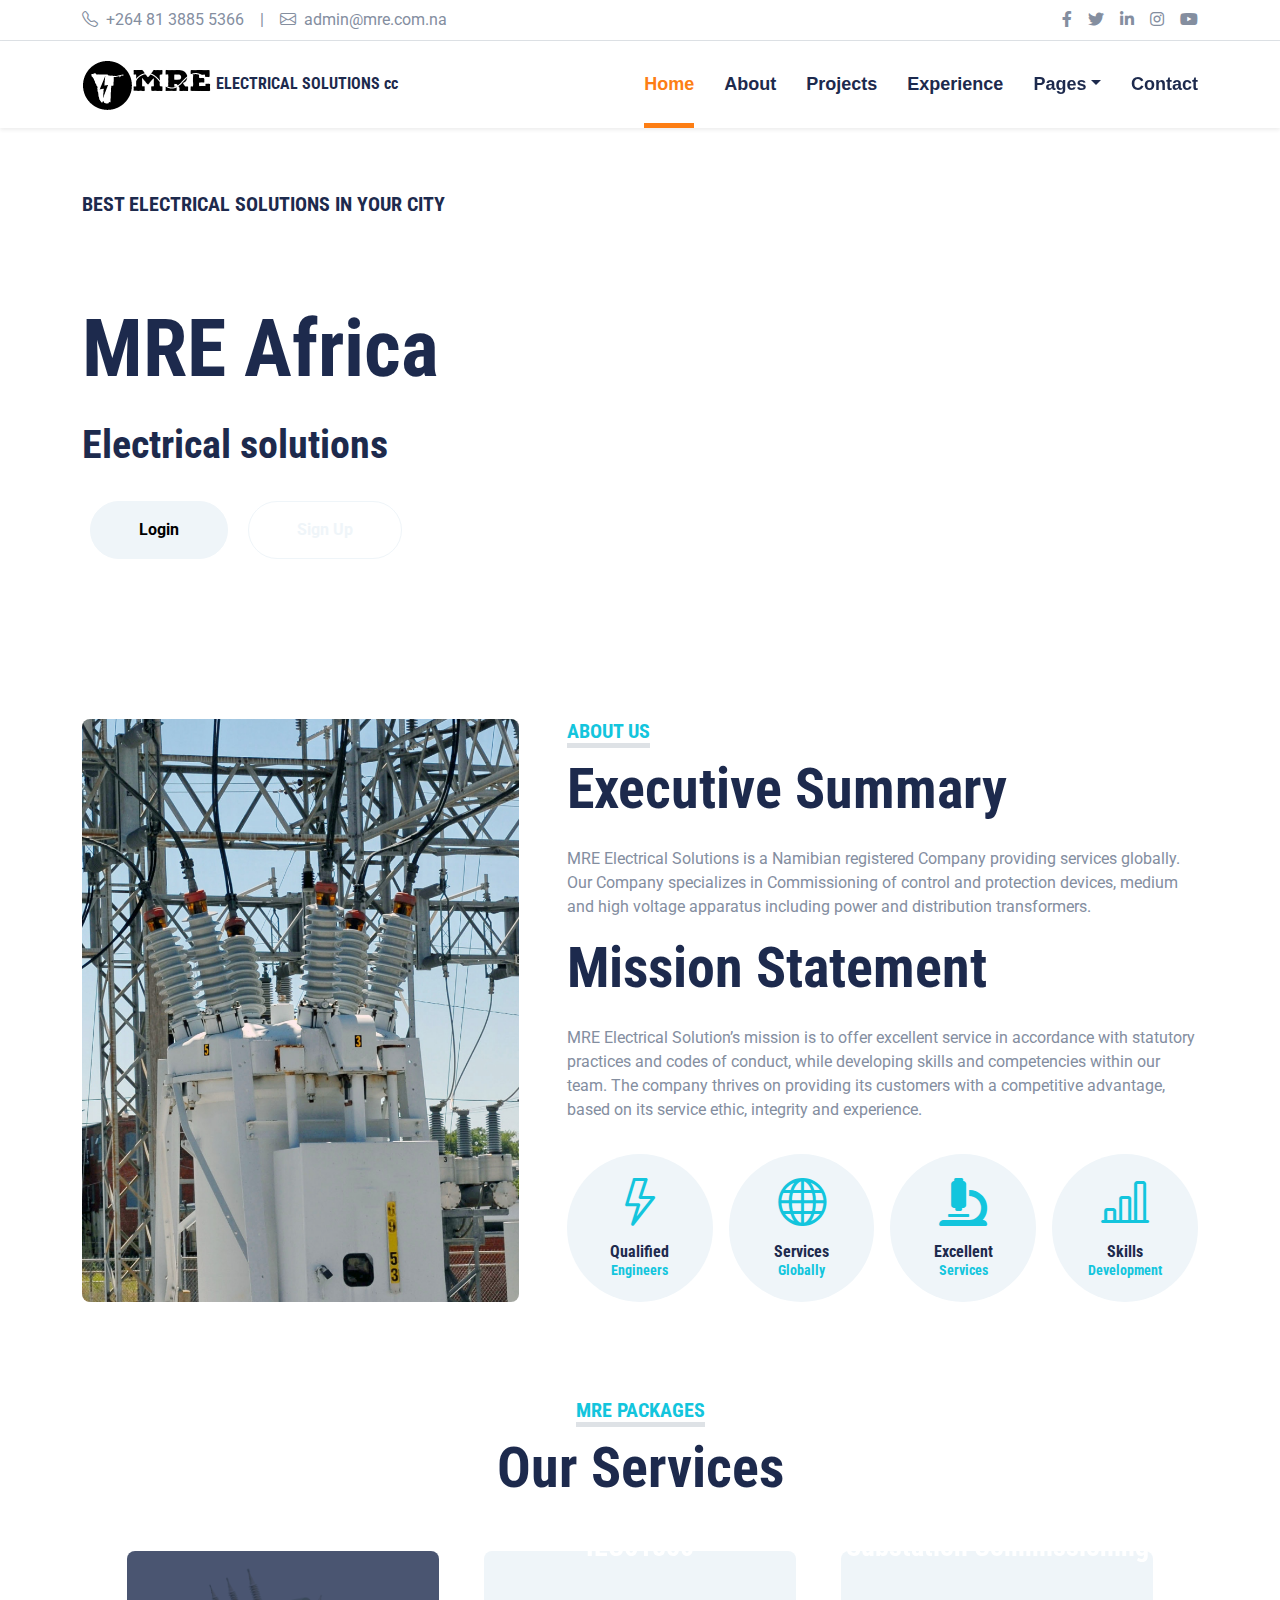
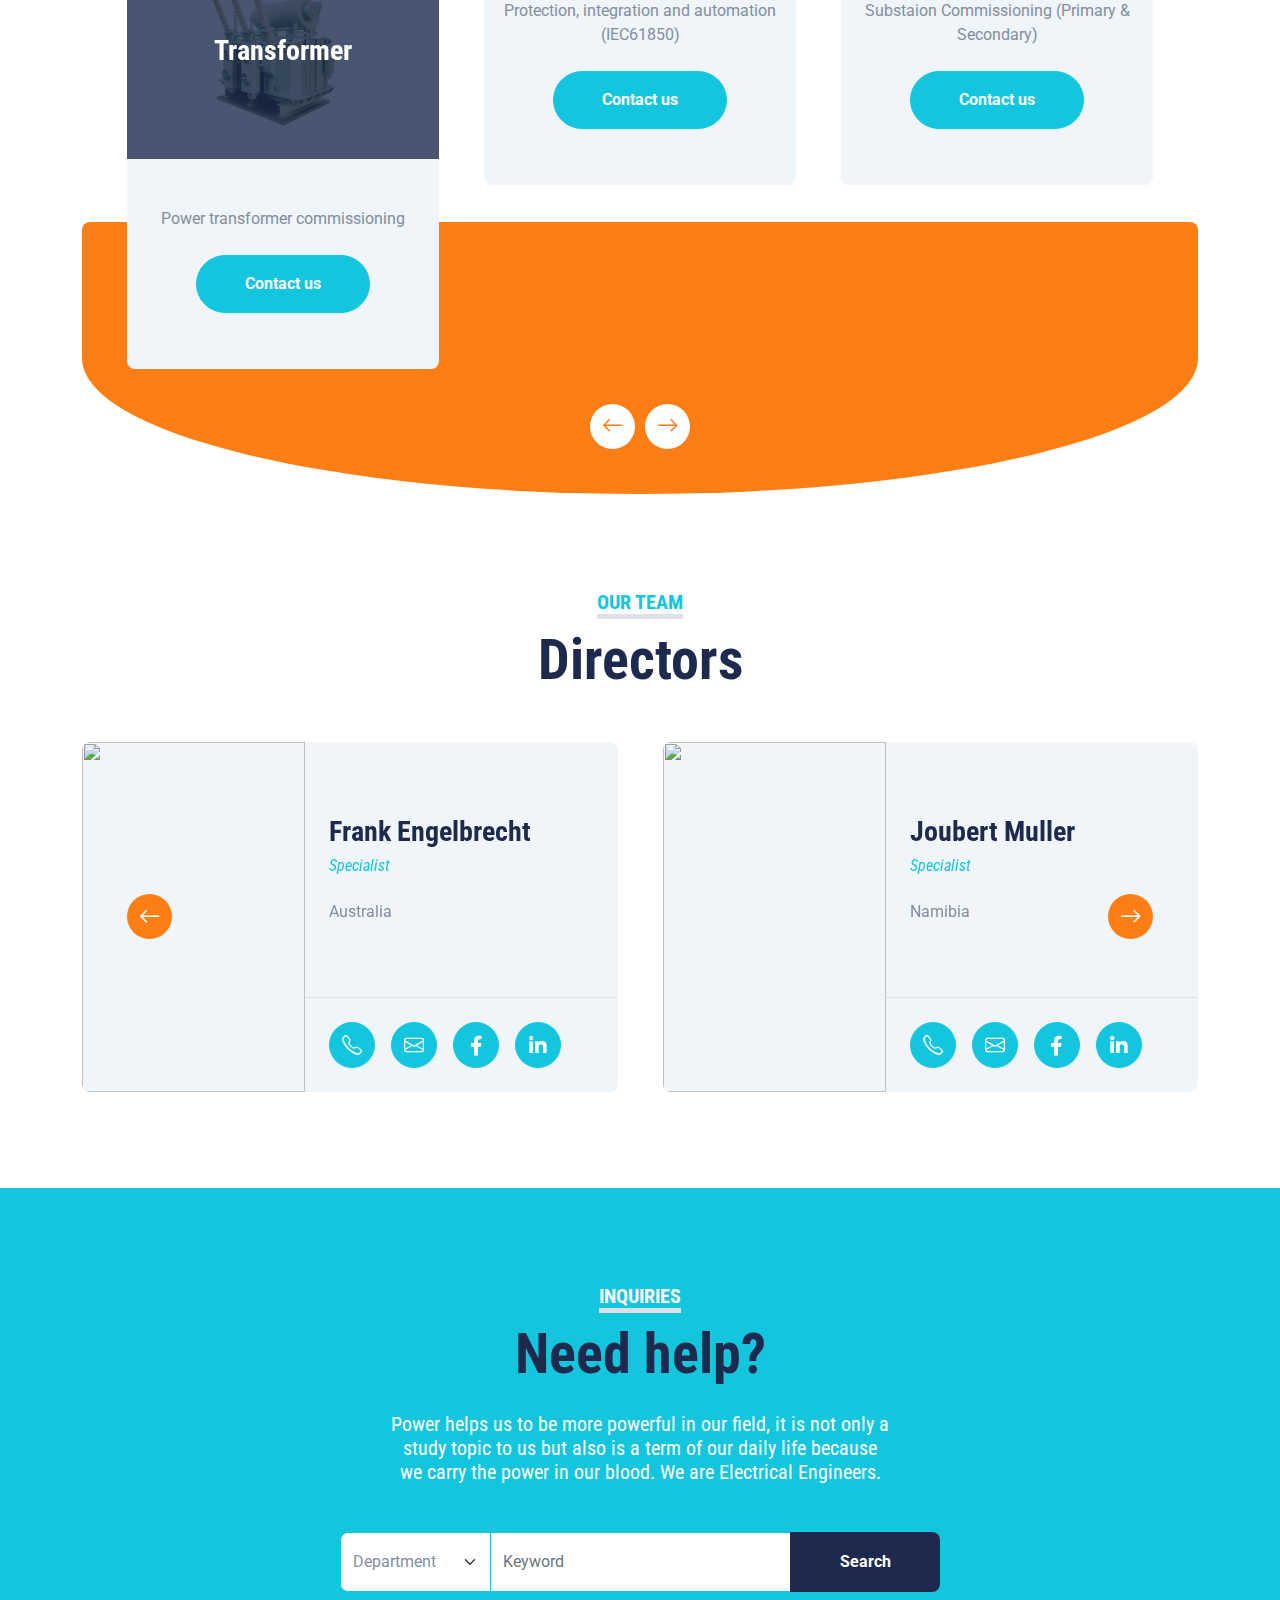
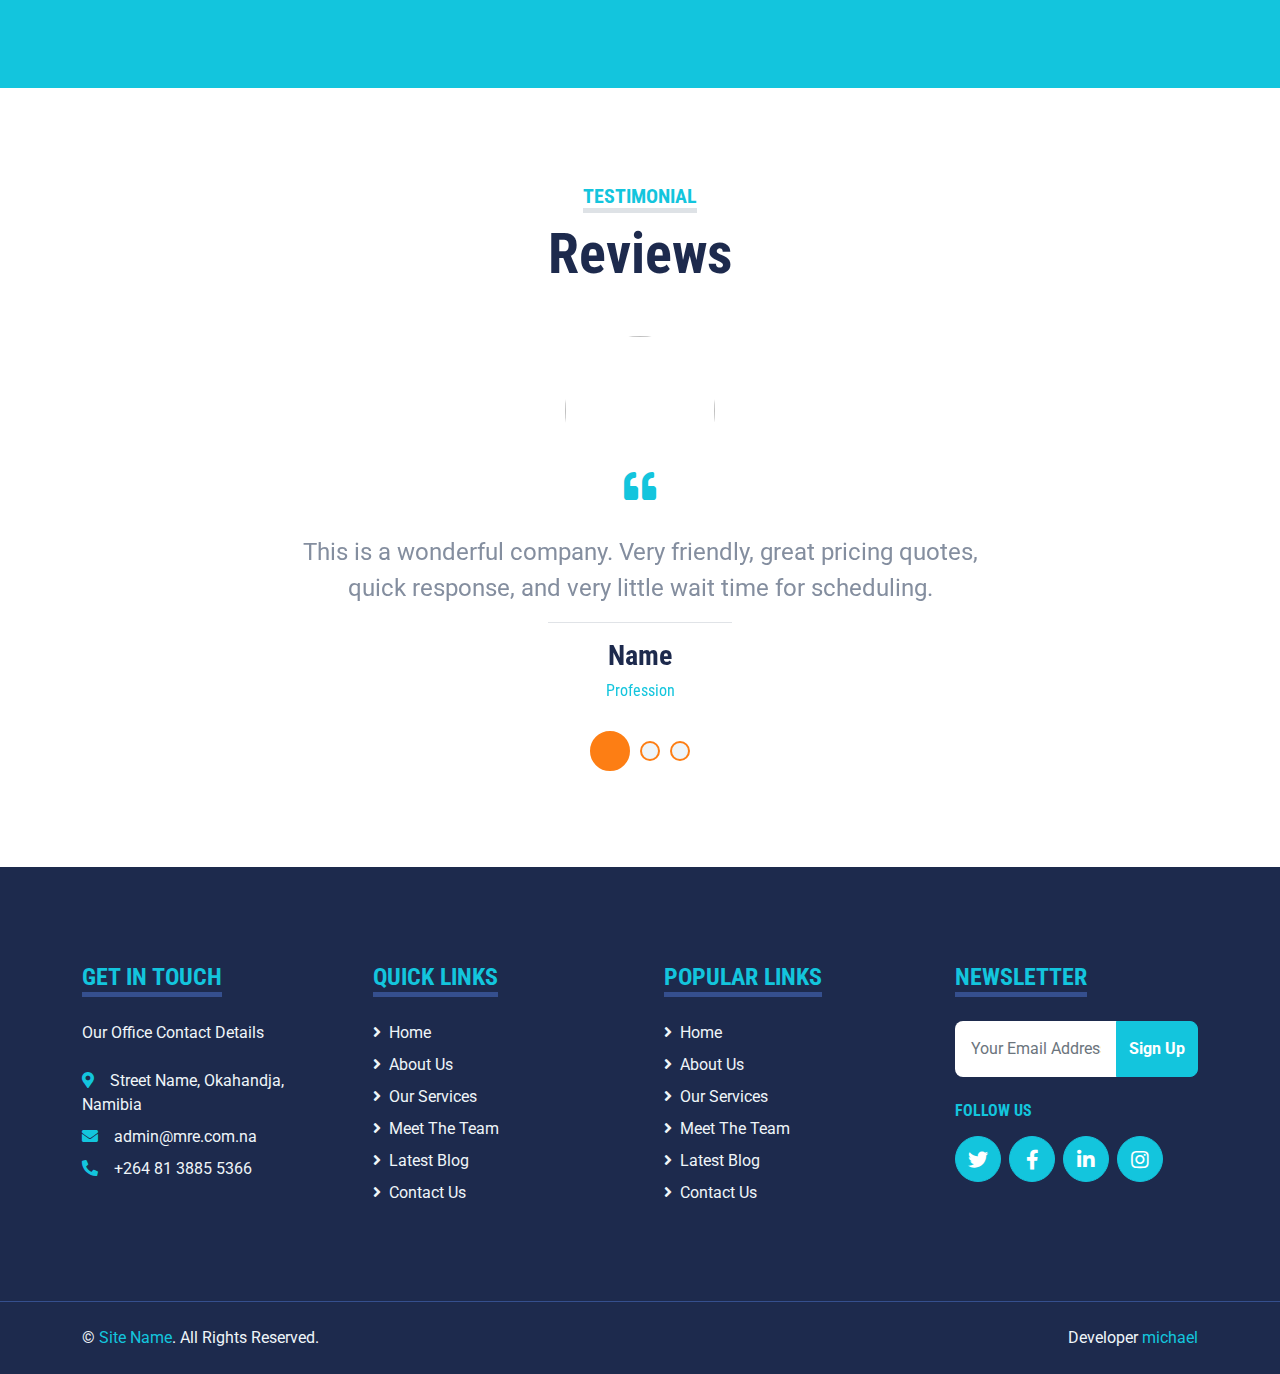
==== index.html @ 2fb77c23 "Add files via upload" ====
<!DOCTYPE html>
<html lang="en">

<head>
    <meta charset="utf-8">
    <title>MRE Electrical Solutions Africa</title>
    <meta content="width=device-width, initial-scale=1.0" name="viewport">
    <meta content="Free HTML Templates" name="keywords">
    <meta content="Free HTML Templates" name="description">

    <!-- Favicon -->
    <link href="img/favicon.ico" rel="icon">

    <!-- Google Web Fonts -->
    <link rel="preconnect" href="https://fonts.gstatic.com">
    <link href="https://fonts.googleapis.com/css2?family=Roboto+Condensed:wght@400;700&family=Roboto:wght@400;700&display=swap" rel="stylesheet">  

    <!-- Icon Font Stylesheet -->
    <link href="https://cdnjs.cloudflare.com/ajax/libs/font-awesome/5.15.0/css/all.min.css" rel="stylesheet">
    <link href="https://cdn.jsdelivr.net/npm/bootstrap-icons@1.4.1/font/bootstrap-icons.css" rel="stylesheet">

    <!-- Libraries Stylesheet -->
    <link href="lib/owlcarousel/assets/owl.carousel.min.css" rel="stylesheet">
    <link href="lib/tempusdominus/css/tempusdominus-bootstrap-4.min.css" rel="stylesheet" />

    <!-- Customized Bootstrap Stylesheet -->
    <link href="css/bootstrap.min.css" rel="stylesheet">

    <!-- Template Stylesheet -->
    <link href="css/style.css" rel="stylesheet">
</head>

<body>
    <!-- Topbar Start -->
    <div class="container-fluid py-2 border-bottom d-none d-lg-block">
        <div class="container">
            <div class="row">
                <div class="col-md-6 text-center text-lg-start mb-2 mb-lg-0">
                    <div class="d-inline-flex align-items-center">
                        <a class="text-decoration-none text-body pe-3" href=""><i class="bi bi-telephone me-2"></i>+264 81 3885 5366</a>
                        <span class="text-body">|</span>
                        <a class="text-decoration-none text-body px-3" href=""><i class="bi bi-envelope me-2"></i>admin@mre.com.na</a>
                    </div>
                </div>
                <div class="col-md-6 text-center text-lg-end">
                    <div class="d-inline-flex align-items-center">
                        <a class="text-body px-2" href="">
                            <i class="fab fa-facebook-f"></i>
                        </a>
                        <a class="text-body px-2" href="">
                            <i class="fab fa-twitter"></i>
                        </a>
                        <a class="text-body px-2" href="">
                            <i class="fab fa-linkedin-in"></i>
                        </a>
                        <a class="text-body px-2" href="">
                            <i class="fab fa-instagram"></i>
                        </a>
                        <a class="text-body ps-2" href="">
                            <i class="fab fa-youtube"></i>
                        </a>
                    </div>
                </div>
            </div>
        </div>
    </div>
    <!-- Topbar End -->


    <!-- Navbar Start -->
    <div class="container-fluid sticky-top bg-white shadow-sm">
        <div class="container">
            <nav class="navbar navbar-expand-lg bg-white navbar-light py-3 py-lg-0">
                <a href="index.html" class="navbar-brand">
                    <h1 class="m-0 fs-6 text-dark-bg-subtle"><img src="img/logo.png" class="img-fluid" alt="...">  ELECTRICAL SOLUTIONS cc</h1>
                </a>
                <button class="navbar-toggler" type="button" data-bs-toggle="collapse" data-bs-target="#navbarCollapse">
                    <span class="navbar-toggler-icon"></span>
                </button>
                <div class="collapse navbar-collapse" id="navbarCollapse">
                    <div class="navbar-nav ms-auto py-0">
                        <a href="index.html" class="nav-item nav-link active">Home</a>
                        <a href="about.html" class="nav-item nav-link">About</a>
                        <a href="projects.html" class="nav-item nav-link">Projects</a>
                        <a href="Experience.html" class="nav-item nav-link">Experience</a>
                        <div class="nav-item dropdown">
                            <a href="#" class="nav-link dropdown-toggle" data-bs-toggle="dropdown">Pages</a>
                            <div class="dropdown-menu m-0">
                                <a href="resources.html" class="dropdown-item">Resources</a>
                                <a href="team.html" class="dropdown-item">Our Team</a>
                                <a href="testimonial.html" class="dropdown-item">Testimonial</a>
                                <a href="appointment.html" class="dropdown-item">Appointment</a>
                                <a href="search.html" class="dropdown-item">Search</a>
                            </div>
                        </div>
                        <a href="contact.html" class="nav-item nav-link">Contact</a>
                    </div>
                </div>
            </nav>
        </div>
    </div>
    <!-- Navbar End -->


    <!-- Hero Start -->
    <div class="container-fluid py-5 mb-5 hero-header">
        <div class="container py-3">
            <div class="row justify-content-start">
                <div class="col-lg-8 text-center text-lg-start">
                    <h5 class="d-inline-block text-black text-uppercase border-bottom border-5" style="border-color: rgba(256, 256, 256, .3) !important;">Best Electrical Solutions In Your City</h5>
                    <h1 class="display-6 text-white mb-md-4">Welcome to</h1>
                    <h1 class="display-1 text-black mb-md-4">MRE Africa</h1>
                    <h1 class="display-6 text-black mb-md-4">Electrical solutions</h1>
                    <div class="pt-2">
                        <a href="" class="btn btn-light rounded-pill py-md-3 px-md-5 mx-2">Login</a>
                        <a href="" class="btn btn-outline-light rounded-pill py-md-3 px-md-5 mx-2">Sign Up</a>
                    </div>
                </div>
            </div>
        </div>
    </div>
    <!-- Hero End -->


    <!-- About Start -->
    <div class="container-fluid py-5">
        <div class="container">
            <div class="row gx-5">
                <div class="col-lg-5 mb-5 mb-lg-0" style="min-height: 500px;">
                    <div class="position-relative h-100">
                        <img class="position-absolute w-100 h-100 rounded" src="img/about.png" style="object-fit: cover;">
                    </div>
                </div>
                <div class="col-lg-7">
                    <div class="mb-4">
                        <h5 class="d-inline-block text-primary text-uppercase border-bottom border-5">About Us</h5>
                        <h1 class="display-4">Executive Summary</h1>
                    </div>
                    <p> MRE Electrical Solutions is a Namibian registered Company providing services globally. Our Company specializes in Commissioning of control and protection devices, medium and high voltage apparatus including power and distribution transformers.
                    </p>
                    <div class="mb-4">
                        <h1 class="display-4">Mission Statement</h1>
                    </div>
                    <p>  MRE Electrical Solution’s mission is to offer excellent service in accordance with statutory practices and codes of conduct, while developing skills and competencies within our team. The company thrives on providing its customers with a competitive advantage, based on its service ethic, integrity and experience.
                    </p>
                    <div class="row g-3 pt-3">
                        <div class="col-sm-3 col-6">
                            <div class="bg-light text-center rounded-circle py-4">
                                <i class="fa fa-3x bi bi-lightning text-primary mb-3"></i>
                                <h6 class="mb-0">Qualified<small class="d-block text-primary">Engineers</small></h6>
                            </div>
                        </div>
                        <div class="col-sm-3 col-6">
                            <div class="bg-light text-center rounded-circle py-4">
                                <i class="fa fa-3x bi bi-globe text-primary mb-3"></i>
                                <h6 class="mb-0">Services<small class="d-block text-primary">Globally</small></h6>
                            </div>
                        </div>
                        <div class="col-sm-3 col-6">
                            <div class="bg-light text-center rounded-circle py-4">
                                <i class="fa fa-3x fa-microscope text-primary mb-3"></i>
                                <h6 class="mb-0">Excellent<small class="d-block text-primary">Services</small></h6>
                            </div>
                        </div>
                        <div class="col-sm-3 col-6">
                            <div class="bg-light text-center rounded-circle py-4">
                                <i class="fa fa-3x bi bi-bar-chart-line text-primary mb-3"></i>
                                <h6 class="mb-0">Skills<small class="d-block text-primary">Development</small></h6>
                            </div>
                        </div>
                    </div>
                </div>
            </div>
        </div>
    </div>
    <!-- About End -->

    <!-- Pricing Plan Start -->
    <div class="container-fluid py-5">
        <div class="container">
            <div class="text-center mx-auto mb-5" style="max-width: 500px;">
                <h5 class="d-inline-block text-primary text-uppercase border-bottom border-5">MRE Packages</h5>
                <h1 class="display-4">Our Services</h1>
            </div>
            <div class="owl-carousel price-carousel position-relative" style="padding: 0 45px 45px 45px;">
                <div class="bg-light rounded text-center">
                    <div class="position-relative">
                        <img class="img-fluid rounded-top" src="img/price-1.png" alt="">
                        <div class="position-absolute w-100 h-100 top-50 start-50 translate-middle rounded-top d-flex flex-column align-items-center justify-content-center" style="background: rgba(29, 42, 77, .8);">
                            <h3 class="text-white">Transformer</h3>
                        </div>
                    </div>
                    <div class="text-center py-5">
                        <p>Power transformer commissioning</p>
                        <a href="" class="btn btn-primary rounded-pill py-3 px-5 my-2">Contact us</a>
                    </div>
                </div>
                <div class="bg-light rounded text-center">
                    <div class="position-relative">
                        <img class="img-fluid rounded-top" src="img/price-2.png" alt="">
                        <div class="position-absolute w-100 h-100 top-50 start-50 translate-middle rounded-top d-flex flex-column align-items-center justify-content-center" style="background: rgba(29, 42, 77, .8);">
                            <h3 class="text-white">IEC61850</h3>
                        </div>
                    </div>
                    <div class="text-center py-5">
                        <p>Protection, integration and automation (IEC61850)</p>
                        <a href="" class="btn btn-primary rounded-pill py-3 px-5 my-2">Contact us</a>
                    </div>
                </div>
                <div class="bg-light rounded text-center">
                    <div class="position-relative">
                        <img class="img-fluid rounded-top" src="img/price-3.png" alt="">
                        <div class="position-absolute w-100 h-100 top-50 start-50 translate-middle rounded-top d-flex flex-column align-items-center justify-content-center" style="background: rgba(29, 42, 77, .8);">
                            <h3 class="text-white">Substation Commissioning</h3>
                        </div>
                    </div>
                    <div class="text-center py-5">
                        <p>Substaion Commissioning (Primary & Secondary)</p>
                        <a href="" class="btn btn-primary rounded-pill py-3 px-5 my-2">Contact us</a>
                    </div>
                </div>
                <div class="bg-light rounded text-center">
                    <div class="position-relative">
                        <img class="img-fluid rounded-top" src="img/price-4.png" alt="">
                        <div class="position-absolute w-100 h-100 top-50 start-50 translate-middle rounded-top d-flex flex-column align-items-center justify-content-center" style="background: rgba(29, 42, 77, .8);">
                            <h3 class="text-white">Sales, Supply & Installation</h3>
                        </div>
                    </div>
                    <div class="text-center py-5">
                        <p>Sales, supply, and installation of MV switchgear and distribution transformers</p>
                        <a href="" class="btn btn-primary rounded-pill py-3 px-5 my-2">Contact us</a>
                    </div>
                </div>
                <div class="bg-light rounded text-center">
                    <div class="position-relative">
                        <img class="img-fluid rounded-top" src="img/price-5.png" alt="">
                        <div class="position-absolute w-100 h-100 top-50 start-50 translate-middle rounded-top d-flex flex-column align-items-center justify-content-center" style="background: rgba(29, 42, 77, .8);">
                            <h3 class="text-white">Maintenance & Refurbishment</h3>
                        </div>
                    </div>
                    <div class="text-center py-5">
                        <p>Medium voltage switchgear routine maintenance and refurbishment</p>
                        <a href="" class="btn btn-primary rounded-pill py-3 px-5 my-2">Contact us</a>
                    </div>
                </div>
                <div class="bg-light rounded text-center">
                    <div class="position-relative">
                        <img class="img-fluid rounded-top" src="img/price-6.png" alt="">
                        <div class="position-absolute w-100 h-100 top-50 start-50 translate-middle rounded-top d-flex flex-column align-items-center justify-content-center" style="background: rgba(29, 42, 77, .8);">
                            <h3 class="text-white">Protection & Refurbishment</h3>
                        </div>
                    </div>
                    <div class="text-center py-5">
                        <p>Protection and ARC flash refurbishments on medium voltage switchgear</p>
                        <a href="" class="btn btn-primary rounded-pill py-3 px-5 my-2">Contact us</a>
                    </div>
                </div>
                <div class="bg-light rounded text-center">
                    <div class="position-relative">
                        <img class="img-fluid rounded-top" src="img/price-7.png" alt="">
                        <div class="position-absolute w-100 h-100 top-50 start-50 translate-middle rounded-top d-flex flex-column align-items-center justify-content-center" style="background: rgba(29, 42, 77, .8);">
                            <h3 class="text-white">Protection</h3>
                        </div>
                    </div>
                    <div class="text-center py-5">
                        <p>Protection refurbishments on conventional substations</p>
                        <a href="" class="btn btn-primary rounded-pill py-3 px-5 my-2">Contact us</a>
                    </div>
                </div>
                <div class="bg-light rounded text-center">
                    <div class="position-relative">
                        <img class="img-fluid rounded-top" src="img/price-8.png" alt="">
                        <div class="position-absolute w-100 h-100 top-50 start-50 translate-middle rounded-top d-flex flex-column align-items-center justify-content-center" style="background: rgba(29, 42, 77, .8);">
                            <h3 class="text-white">Routine maintenance</h3>
                        </div>
                    </div>
                    <div class="text-center py-5">
                        <p>Routine maintenance on conventional substations</p>
                        <a href="" class="btn btn-primary rounded-pill py-3 px-5 my-2">Contact us</a>
                    </div>
                </div>
                <div class="bg-light rounded text-center">
                    <div class="position-relative">
                        <img class="img-fluid rounded-top" src="img/price-9.png" alt="">
                        <div class="position-absolute w-100 h-100 top-50 start-50 translate-middle rounded-top d-flex flex-column align-items-center justify-content-center" style="background: rgba(29, 42, 77, .8);">
                            <h3 class="text-white">Electrical design and drawing review</h3>
                        </div>
                    </div>
                    <div class="text-center py-5">
                        <p>Using simulation softwares (AUTOCAD) to create & implement electrical circuits</p>
                        <a href="" class="btn btn-primary rounded-pill py-3 px-5 my-2">Contact us</a>
                    </div>
                </div>
                <div class="bg-light rounded text-center">
                    <div class="position-relative">
                        <img class="img-fluid rounded-top" src="img/price-10.png" alt="">
                        <div class="position-absolute w-100 h-100 top-50 start-50 translate-middle rounded-top d-flex flex-column align-items-center justify-content-center" style="background: rgba(29, 42, 77, .8);">
                            <h3 class="text-white">Compile and review test reports</h3>
                        </div>
                    </div>
                    <div class="text-center py-5">
                        <p>Compile and review test reports</p>
                        <a href="" class="btn btn-primary rounded-pill py-3 px-5 my-2">Contact us</a>
                    </div>
                </div>
                <div class="bg-light rounded text-center">
                    <div class="position-relative">
                        <img class="img-fluid rounded-top" src="img/price-11.png" alt="">
                        <div class="position-absolute w-100 h-100 top-50 start-50 translate-middle rounded-top d-flex flex-column align-items-center justify-content-center" style="background: rgba(29, 42, 77, .8);">
                            <h3 class="text-white">Compiling of Cable and wiring Schedules</h3>
                        </div>
                    </div>
                    <div class="text-center py-5">
                        <p>Compiling of Cable and wiring Schedules</p>
                        <a href="" class="btn btn-primary rounded-pill py-3 px-5 my-2">Contact us</a>
                    </div>
                </div>
                <div class="bg-light rounded text-center">
                    <div class="position-relative">
                        <img class="img-fluid rounded-top" src="img/price-12.png" alt="">
                        <div class="position-absolute w-100 h-100 top-50 start-50 translate-middle rounded-top d-flex flex-column align-items-center justify-content-center" style="background: rgba(29, 42, 77, .8);">
                            <h3 class="text-white">Project Managemen</h3>
                        </div>
                    </div>
                    <div class="text-center py-5">
                        <p>Project Managemen</p>
                        <a href="" class="btn btn-primary rounded-pill py-3 px-5 my-2">Contact us</a>
                    </div>
                </div>
                <div class="bg-light rounded text-center">
                    <div class="position-relative">
                        <img class="img-fluid rounded-top" src="img/price-13.png" alt="">
                        <div class="position-absolute w-100 h-100 top-50 start-50 translate-middle rounded-top d-flex flex-column align-items-center justify-content-center" style="background: rgba(29, 42, 77, .8);">
                            <h3 class="text-white">Site Management</h3>
                        </div>
                    </div>
                    <div class="text-center py-5">
                        <p>Site Management</p>
                        <a href="" class="btn btn-primary rounded-pill py-3 px-5 my-2">Contact us</a>
                    </div>
                </div>
                <div class="bg-light rounded text-center">
                    <div class="position-relative">
                        <img class="img-fluid rounded-top" src="img/price-14.png" alt="">
                        <div class="position-absolute w-100 h-100 top-50 start-50 translate-middle rounded-top d-flex flex-column align-items-center justify-content-center" style="background: rgba(29, 42, 77, .8);">
                            <h3 class="text-white">Gas Insulated Switchgear (GIS)</h3>
                        </div>
                    </div>
                    <div class="text-center py-5">
                        <p>Gas Insulated Switchgear (GIS) installation and Commissioning</p>
                        <a href="" class="btn btn-primary rounded-pill py-3 px-5 my-2">Contact us</a>
                    </div>
                </div>
                <div class="bg-light rounded text-center">
                    <div class="position-relative">
                        <img class="img-fluid rounded-top" src="img/price-15.png" alt="">
                        <div class="position-absolute w-100 h-100 top-50 start-50 translate-middle rounded-top d-flex flex-column align-items-center justify-content-center" style="background: rgba(29, 42, 77, .8);">
                            <h3 class="text-white">Protection Panel</h3>
                        </div>
                    </div>
                    <div class="text-center py-5">
                        <p>Protection panel design, supply and Install</p>
                        <a href="" class="btn btn-primary rounded-pill py-3 px-5 my-2">Contact us</a>
                    </div>
                </div>
                <div class="bg-light rounded text-center">
                    <div class="position-relative">
                        <img class="img-fluid rounded-top" src="img/price-16.png" alt="">
                        <div class="position-absolute w-100 h-100 top-50 start-50 translate-middle rounded-top d-flex flex-column align-items-center justify-content-center" style="background: rgba(29, 42, 77, .8);">
                            <h3 class="text-white">YMK Panel</h3>
                        </div>
                    </div>
                    <div class="text-center py-5">
                        <p>YMK panel design, supply and Install</p>
                        <a href="" class="btn btn-primary rounded-pill py-3 px-5 my-2">Contact us</a>
                    </div>
                </div>
                <div class="bg-light rounded text-center">
                    <div class="position-relative">
                        <img class="img-fluid rounded-top" src="img/price-17.png" alt="">
                        <div class="position-absolute w-100 h-100 top-50 start-50 translate-middle rounded-top d-flex flex-column align-items-center justify-content-center" style="background: rgba(29, 42, 77, .8);">
                            <h3 class="text-white">Substation AC & DC design</h3>
                        </div>
                    </div>
                    <div class="text-center py-5">
                        <p>Substation AC & DC design</p>
                        <a href="" class="btn btn-primary rounded-pill py-3 px-5 my-2">Contact us</a>
                    </div>
                </div>
                <div class="bg-light rounded text-center">
                    <div class="position-relative">
                        <img class="img-fluid rounded-top" src="img/price-18.png" alt="">
                        <div class="position-absolute w-100 h-100 top-50 start-50 translate-middle rounded-top d-flex flex-column align-items-center justify-content-center" style="background: rgba(29, 42, 77, .8);">
                            <h3 class="text-white">Overhead line Protection testing</h3>
                        </div>
                    </div>
                    <div class="text-center py-5">
                        <p>Overhead line Protection testing (End-to-end testing)</p>
                        <a href="" class="btn btn-primary rounded-pill py-3 px-5 my-2">Contact us</a>
                    </div>
                </div>
            </div>
        </div>
    </div>
    <!-- Pricing Plan End -->


    <!-- Team Start -->
    <div class="container-fluid py-5">
        <div class="container">
            <div class="text-center mx-auto mb-5" style="max-width: 500px;">
                <h5 class="d-inline-block text-primary text-uppercase border-bottom border-5">Our Team</h5>
                <h1 class="display-4">Directors</h1>
            </div>
            <div class="owl-carousel team-carousel position-relative">
                <div class="team-item">
                    <div class="row g-0 bg-light rounded overflow-hidden">
                        <div class="col-12 col-sm-5 h-100">
                            <img class="img-fluid h-100" src="img/team-1.png" style="object-fit: cover;">
                        </div>
                        <div class="col-12 col-sm-7 h-100 d-flex flex-column">
                            <div class="mt-auto p-4">
                                <h3>Frank Engelbrecht</h3>
                                <h6 class="fw-normal fst-italic text-primary mb-4">Specialist</h6>
                                <p class="m-0">Australia</p>
                            </div>
                            <div class="d-flex mt-auto border-top p-4">
                                <a class="btn btn-lg btn-primary btn-lg-square rounded-circle me-3" href="#"><i class="bi bi-telephone"></i></a>
                                <a class="btn btn-lg btn-primary btn-lg-square rounded-circle me-3" href="#"><i class="bi bi-envelope"></i></a>
                                <a class="btn btn-lg btn-primary btn-lg-square rounded-circle me-3" href="#"><i class="fab fa-facebook-f"></i></a>
                                <a class="btn btn-lg btn-primary btn-lg-square rounded-circle" href="#"><i class="fab fa-linkedin-in"></i></a>
                            </div>
                        </div>
                    </div>
                </div>
                <div class="team-item">
                    <div class="row g-0 bg-light rounded overflow-hidden">
                        <div class="col-12 col-sm-5 h-100">
                            <img class="img-fluid h-100" src="img/team-2.png" style="object-fit: cover;">
                        </div>
                        <div class="col-12 col-sm-7 h-100 d-flex flex-column">
                            <div class="mt-auto p-4">
                                <h3>Joubert Muller</h3>
                                <h6 class="fw-normal fst-italic text-primary mb-4">Specialist</h6>
                                <p class="m-0">Namibia</p>
                            </div>
                            <div class="d-flex mt-auto border-top p-4">
                                <a class="btn btn-lg btn-primary btn-lg-square rounded-circle me-3" href="#"><i class="bi bi-telephone"></i></a>
                                <a class="btn btn-lg btn-primary btn-lg-square rounded-circle me-3" href="#"><i class="bi bi-envelope"></i></a>
                                <a class="btn btn-lg btn-primary btn-lg-square rounded-circle me-3" href="#"><i class="fab fa-facebook-f"></i></a>
                                <a class="btn btn-lg btn-primary btn-lg-square rounded-circle" href="#"><i class="fab fa-linkedin-in"></i></a>
                            </div>
                        </div>
                    </div>
                </div>
                <div class="team-item">
                    <div class="row g-0 bg-light rounded overflow-hidden">
                        <div class="col-12 col-sm-5 h-100">
                            <img class="img-fluid h-100" src="img/team-3.png" style="object-fit: cover;">
                        </div>
                        <div class="col-12 col-sm-7 h-100 d-flex flex-column">
                            <div class="mt-auto p-4">
                                <h3>Nico Ranft</h3>
                                <h6 class="fw-normal fst-italic text-primary mb-4">Specialist</h6>
                                <p class="m-0">South Africa</p>
                            </div>
                            <div class="d-flex mt-auto border-top p-4">
                                <a class="btn btn-lg btn-primary btn-lg-square rounded-circle me-3" href="#"><i class="bi bi-telephone"></i></a>
                                <a class="btn btn-lg btn-primary btn-lg-square rounded-circle me-3" href="#"><i class="bi bi-envelope"></i></a>
                                <a class="btn btn-lg btn-primary btn-lg-square rounded-circle me-3" href="#"><i class="fab fa-facebook-f"></i></a>
                                <a class="btn btn-lg btn-primary btn-lg-square rounded-circle" href="#"><i class="fab fa-linkedin-in"></i></a>
                            </div>
                        </div>
                    </div>
                </div>
            </div>
        </div>
    </div>
    <!-- Team End -->


    <!-- Search Start -->
    <div class="container-fluid bg-primary my-5 py-5">
        <div class="container py-5">
            <div class="text-center mx-auto mb-5" style="max-width: 500px;">
                <h5 class="d-inline-block text-white text-uppercase border-bottom border-5">Inquiries</h5>
                <h1 class="display-4 mb-4">Need help?</h1>
                <h5 class="text-white fw-normal">Power helps us to be more powerful in our field, it is not only a study topic to us but also is a term of our 
daily life because we carry the power in our blood. We are Electrical Engineers.</h5>
            </div>
            <div class="mx-auto" style="width: 100%; max-width: 600px;">
                <div class="input-group">
                    <select class="form-select border-primary w-25" style="height: 60px;">
                        <option selected>Department</option>
                        <option value="1">Department 1</option>
                        <option value="2">Department 2</option>
                        <option value="3">Department 3</option>
                    </select>
                    <input type="text" class="form-control border-primary w-50" placeholder="Keyword">
                    <button class="btn btn-dark border-0 w-25">Search</button>
                </div>
            </div>
        </div>
    </div>
    <!-- Search End -->


    <!-- Testimonial Start -->
    <div class="container-fluid py-5">
        <div class="container">
            <div class="text-center mx-auto mb-5" style="max-width: 500px;">
                <h5 class="d-inline-block text-primary text-uppercase border-bottom border-5">Testimonial</h5>
                <h1 class="display-4">Reviews</h1>
            </div>
            <div class="row justify-content-center">
                <div class="col-lg-8">
                    <div class="owl-carousel testimonial-carousel">
                        <div class="testimonial-item text-center">
                            <div class="position-relative mb-5">
                                <img class="img-fluid rounded-circle mx-auto" src="img/testimonial-1.jpg" alt="">
                                <div class="position-absolute top-100 start-50 translate-middle d-flex align-items-center justify-content-center bg-white rounded-circle" style="width: 60px; height: 60px;">
                                    <i class="fa fa-quote-left fa-2x text-primary"></i>
                                </div>
                            </div>
                            <p class="fs-4 fw-normal">This is a wonderful company. Very friendly, great pricing quotes, quick response, and very little wait time for scheduling.</p>
                            <hr class="w-25 mx-auto">
                            <h3>Name</h3>
                            <h6 class="fw-normal text-primary mb-3">Profession</h6>
                        </div>
                        <div class="testimonial-item text-center">
                            <div class="position-relative mb-5">
                                <img class="img-fluid rounded-circle mx-auto" src="img/testimonial-2.jpg" alt="">
                                <div class="position-absolute top-100 start-50 translate-middle d-flex align-items-center justify-content-center bg-white rounded-circle" style="width: 60px; height: 60px;">
                                    <i class="fa fa-quote-left fa-2x text-primary"></i>
                                </div>
                            </div>
                            <p class="fs-4 fw-normal">This is a wonderful company. Very friendly, great pricing quotes, quick response, and very little wait time for scheduling.</p>
                            <hr class="w-25 mx-auto">
                            <h3>Name</h3>
                            <h6 class="fw-normal text-primary mb-3">Profession</h6>
                        </div>
                        <div class="testimonial-item text-center">
                            <div class="position-relative mb-5">
                                <img class="img-fluid rounded-circle mx-auto" src="img/testimonial-3.jpg" alt="">
                                <div class="position-absolute top-100 start-50 translate-middle d-flex align-items-center justify-content-center bg-white rounded-circle" style="width: 60px; height: 60px;">
                                    <i class="fa fa-quote-left fa-2x text-primary"></i>
                                </div>
                            </div>
                            <p class="fs-4 fw-normal">This is a wonderful company. Very friendly, great pricing quotes, quick response, and very little wait time for scheduling.</p>
                            <hr class="w-25 mx-auto">
                            <h3>Name</h3>
                            <h6 class="fw-normal text-primary mb-3">Profession</h6>
                        </div>
                    </div>
                </div>
            </div>
        </div>
    </div>
    <!-- Testimonial End -->
    

    <!-- Footer Start -->
    <div class="container-fluid bg-dark text-light mt-5 py-5">
        <div class="container py-5">
            <div class="row g-5">
                <div class="col-lg-3 col-md-6">
                    <h4 class="d-inline-block text-primary text-uppercase border-bottom border-5 border-secondary mb-4">Get In Touch</h4>
                    <p class="mb-4">Our Office Contact Details</p>
                    <p class="mb-2"><i class="fa fa-map-marker-alt text-primary me-3"></i>Street Name, Okahandja, Namibia</p>
                    <p class="mb-2"><i class="fa fa-envelope text-primary me-3"></i>admin@mre.com.na</p>
                    <p class="mb-0"><i class="fa fa-phone-alt text-primary me-3"></i>+264 81 3885 5366</p>
                </div>
                <div class="col-lg-3 col-md-6">
                    <h4 class="d-inline-block text-primary text-uppercase border-bottom border-5 border-secondary mb-4">Quick Links</h4>
                    <div class="d-flex flex-column justify-content-start">
                        <a class="text-light mb-2" href="#"><i class="fa fa-angle-right me-2"></i>Home</a>
                        <a class="text-light mb-2" href="#"><i class="fa fa-angle-right me-2"></i>About Us</a>
                        <a class="text-light mb-2" href="#"><i class="fa fa-angle-right me-2"></i>Our Services</a>
                        <a class="text-light mb-2" href="#"><i class="fa fa-angle-right me-2"></i>Meet The Team</a>
                        <a class="text-light mb-2" href="#"><i class="fa fa-angle-right me-2"></i>Latest Blog</a>
                        <a class="text-light" href="#"><i class="fa fa-angle-right me-2"></i>Contact Us</a>
                    </div>
                </div>
                <div class="col-lg-3 col-md-6">
                    <h4 class="d-inline-block text-primary text-uppercase border-bottom border-5 border-secondary mb-4">Popular Links</h4>
                    <div class="d-flex flex-column justify-content-start">
                        <a class="text-light mb-2" href="#"><i class="fa fa-angle-right me-2"></i>Home</a>
                        <a class="text-light mb-2" href="#"><i class="fa fa-angle-right me-2"></i>About Us</a>
                        <a class="text-light mb-2" href="#"><i class="fa fa-angle-right me-2"></i>Our Services</a>
                        <a class="text-light mb-2" href="#"><i class="fa fa-angle-right me-2"></i>Meet The Team</a>
                        <a class="text-light mb-2" href="#"><i class="fa fa-angle-right me-2"></i>Latest Blog</a>
                        <a class="text-light" href="#"><i class="fa fa-angle-right me-2"></i>Contact Us</a>
                    </div>
                </div>
                <div class="col-lg-3 col-md-6">
                    <h4 class="d-inline-block text-primary text-uppercase border-bottom border-5 border-secondary mb-4">Newsletter</h4>
                    <form action="">
                        <div class="input-group">
                            <input type="text" class="form-control p-3 border-0" placeholder="Your Email Address">
                            <button class="btn btn-primary">Sign Up</button>
                        </div>
                    </form>
                    <h6 class="text-primary text-uppercase mt-4 mb-3">Follow Us</h6>
                    <div class="d-flex">
                        <a class="btn btn-lg btn-primary btn-lg-square rounded-circle me-2" href="#"><i class="fab fa-twitter"></i></a>
                        <a class="btn btn-lg btn-primary btn-lg-square rounded-circle me-2" href="#"><i class="fab fa-facebook-f"></i></a>
                        <a class="btn btn-lg btn-primary btn-lg-square rounded-circle me-2" href="#"><i class="fab fa-linkedin-in"></i></a>
                        <a class="btn btn-lg btn-primary btn-lg-square rounded-circle" href="#"><i class="fab fa-instagram"></i></a>
                    </div>
                </div>
            </div>
        </div>
    </div>
    <div class="container-fluid bg-dark text-light border-top border-secondary py-4">
        <div class="container">
            <div class="row g-5">
                <div class="col-md-6 text-center text-md-start">
                    <p class="mb-md-0">&copy; <a class="text-primary" href="#">Site Name</a>. All Rights Reserved.</p>
                </div>
                <div class="col-md-6 text-center text-md-end">
                    <p class="mb-0">Developer <a class="text-primary" href="">michael</a></p>
                </div>
            </div>
        </div>
    </div>
    <!-- Footer End -->


    <!-- Back to Top -->
    <a href="#" class="btn btn-lg btn-primary btn-lg-square back-to-top"><i class="bi bi-arrow-up"></i></a>


    <!-- JavaScript Libraries -->
    <script src="https://code.jquery.com/jquery-3.4.1.min.js"></script>
    <script src="https://cdn.jsdelivr.net/npm/bootstrap@5.0.0/dist/js/bootstrap.bundle.min.js"></script>
    <script src="lib/easing/easing.min.js"></script>
    <script src="lib/waypoints/waypoints.min.js"></script>
    <script src="lib/owlcarousel/owl.carousel.min.js"></script>
    <script src="lib/tempusdominus/js/moment.min.js"></script>
    <script src="lib/tempusdominus/js/moment-timezone.min.js"></script>
    <script src="lib/tempusdominus/js/tempusdominus-bootstrap-4.min.js"></script>

    <!-- Template Javascript -->
    <script src="js/main.js"></script>
</body>

</html>
---- css/style.css ----
/********** Template CSS **********/
:root {
    --primary: #fd7e14;
    --secondary: #354F8E;
    --light: #EFF5F9;
    --dark: #1D2A4D;
}

.btn {
    font-weight: 700;
    transition: .5s;
}

.btn:hover {
    -webkit-box-shadow: 0 8px 6px -6px #555555;
    -moz-box-shadow: 0 8px 6px -6px #555555;
    box-shadow: 0 8px 6px -6px #555555;
}

.btn-primary {
    color: #FFFFFF;
}

.btn-square {
    width: 36px;
    height: 36px;
}

.btn-sm-square {
    width: 28px;
    height: 28px;
}

.btn-lg-square {
    width: 46px;
    height: 46px;
}

.btn-square,
.btn-sm-square,
.btn-lg-square {
    padding-left: 0;
    padding-right: 0;
    text-align: center;
}

.back-to-top {
    position: fixed;
    display: none;
    right: 30px;
    bottom: 0;
    border-radius: 50% 50% 0 0;
    z-index: 99;
}

.navbar-light .navbar-nav .nav-link {
    font-family: 'Jost', sans-serif;
    position: relative;
    margin-left: 30px;
    padding: 30px 0;
    font-size: 18px;
    font-weight: 700;
    color: var(--dark);
    outline: none;
    transition: .5s;
}

.navbar-light .navbar-nav .nav-link:hover,
.navbar-light .navbar-nav .nav-link.active {
    color: var(--primary);
}

@media (min-width: 992px) {
    .navbar-light .navbar-nav .nav-link::before {
        position: absolute;
        content: "";
        width: 0;
        height: 5px;
        bottom: 0;
        left: 50%;
        background: var(--primary);
        transition: .5s;
    }

    .navbar-light .navbar-nav .nav-link:hover::before,
    .navbar-light .navbar-nav .nav-link.active::before {
        width: 100%;
        left: 0;
    }
}

@media (max-width: 991.98px) {
    .navbar-light .navbar-nav .nav-link  {
        margin-left: 0;
        padding: 10px 0;
    }
}

.hero-header {
    background: url(../img/hero.png) top right no-repeat;
    background-size: cover;
}

.service-item {
    position: relative;
    height: 350px;
    padding: 0 30px;
    transition: .5s;
}

.service-item .service-icon {
    width: 150px;
    height: 100px;
    display: flex;
    align-items: center;
    justify-content: center;
    background: var(--primary);
    border-radius: 50%;
    transform: rotate(-14deg);
}

.service-item .service-icon i {
    transform: rotate(15deg);
}

.service-item a.btn {
    position: absolute;
    width: 60px;
    bottom: -48px;
    left: 50%;
    margin-left: -30px;
    opacity: 0;
}

.service-item:hover a.btn {
    bottom: -24px;
    opacity: 1;
}

.price-carousel::after {
    position: absolute;
    content: "";
    width: 100%;
    height: 50%;
    bottom: 0;
    left: 0;
    background: var(--primary);
    border-radius: 8px 8px 50% 50%;
    z-index: -1;
}

.price-carousel .owl-nav {
    margin-top: 35px;
    width: 100%;
    text-align: center;
    display: flex;
    justify-content: center;
}

.price-carousel .owl-nav .owl-prev,
.price-carousel .owl-nav .owl-next{
    position: relative;
    margin: 0 5px;
    width: 45px;
    height: 45px;
    display: flex;
    align-items: center;
    justify-content: center;
    color: var(--primary);
    background: #FFFFFF;
    font-size: 22px;
    border-radius: 45px;
    transition: .5s;
}

.price-carousel .owl-nav .owl-prev:hover,
.price-carousel .owl-nav .owl-next:hover {
    color: var(--dark);
}

@media (min-width: 576px) {
    .team-item .row {
        height: 350px;
    }
}

.team-carousel .owl-nav {
    position: absolute;
    padding: 0 45px;
    width: 100%;
    height: 45px;
    top: calc(50% - 22.5px);
    left: 0;
    display: flex;
    justify-content: space-between;
}

.team-carousel .owl-nav .owl-prev,
.team-carousel .owl-nav .owl-next {
    position: relative;
    width: 45px;
    height: 45px;
    display: flex;
    align-items: center;
    justify-content: center;
    color: #FFFFFF;
    background: var(--primary);
    border-radius: 45px;
    font-size: 22px;
    transition: .5s;
}

.team-carousel .owl-nav .owl-prev:hover,
.team-carousel .owl-nav .owl-next:hover {
    background: var(--dark);
}

.testimonial-carousel .owl-dots {
    margin-top: 15px;
    display: flex;
    align-items: center;
    justify-content: center;
}

.testimonial-carousel .owl-dot {
    position: relative;
    display: inline-block;
    margin: 0 5px;
    width: 20px;
    height: 20px;
    background: var(--light);
    border: 2px solid var(--primary);
    border-radius: 20px;
    transition: .5s;
}

.testimonial-carousel .owl-dot.active {
    width: 40px;
    height: 40px;
    background: var(--primary);
}

.testimonial-carousel .owl-item img {
    width: 150px;
    height: 150px;
}
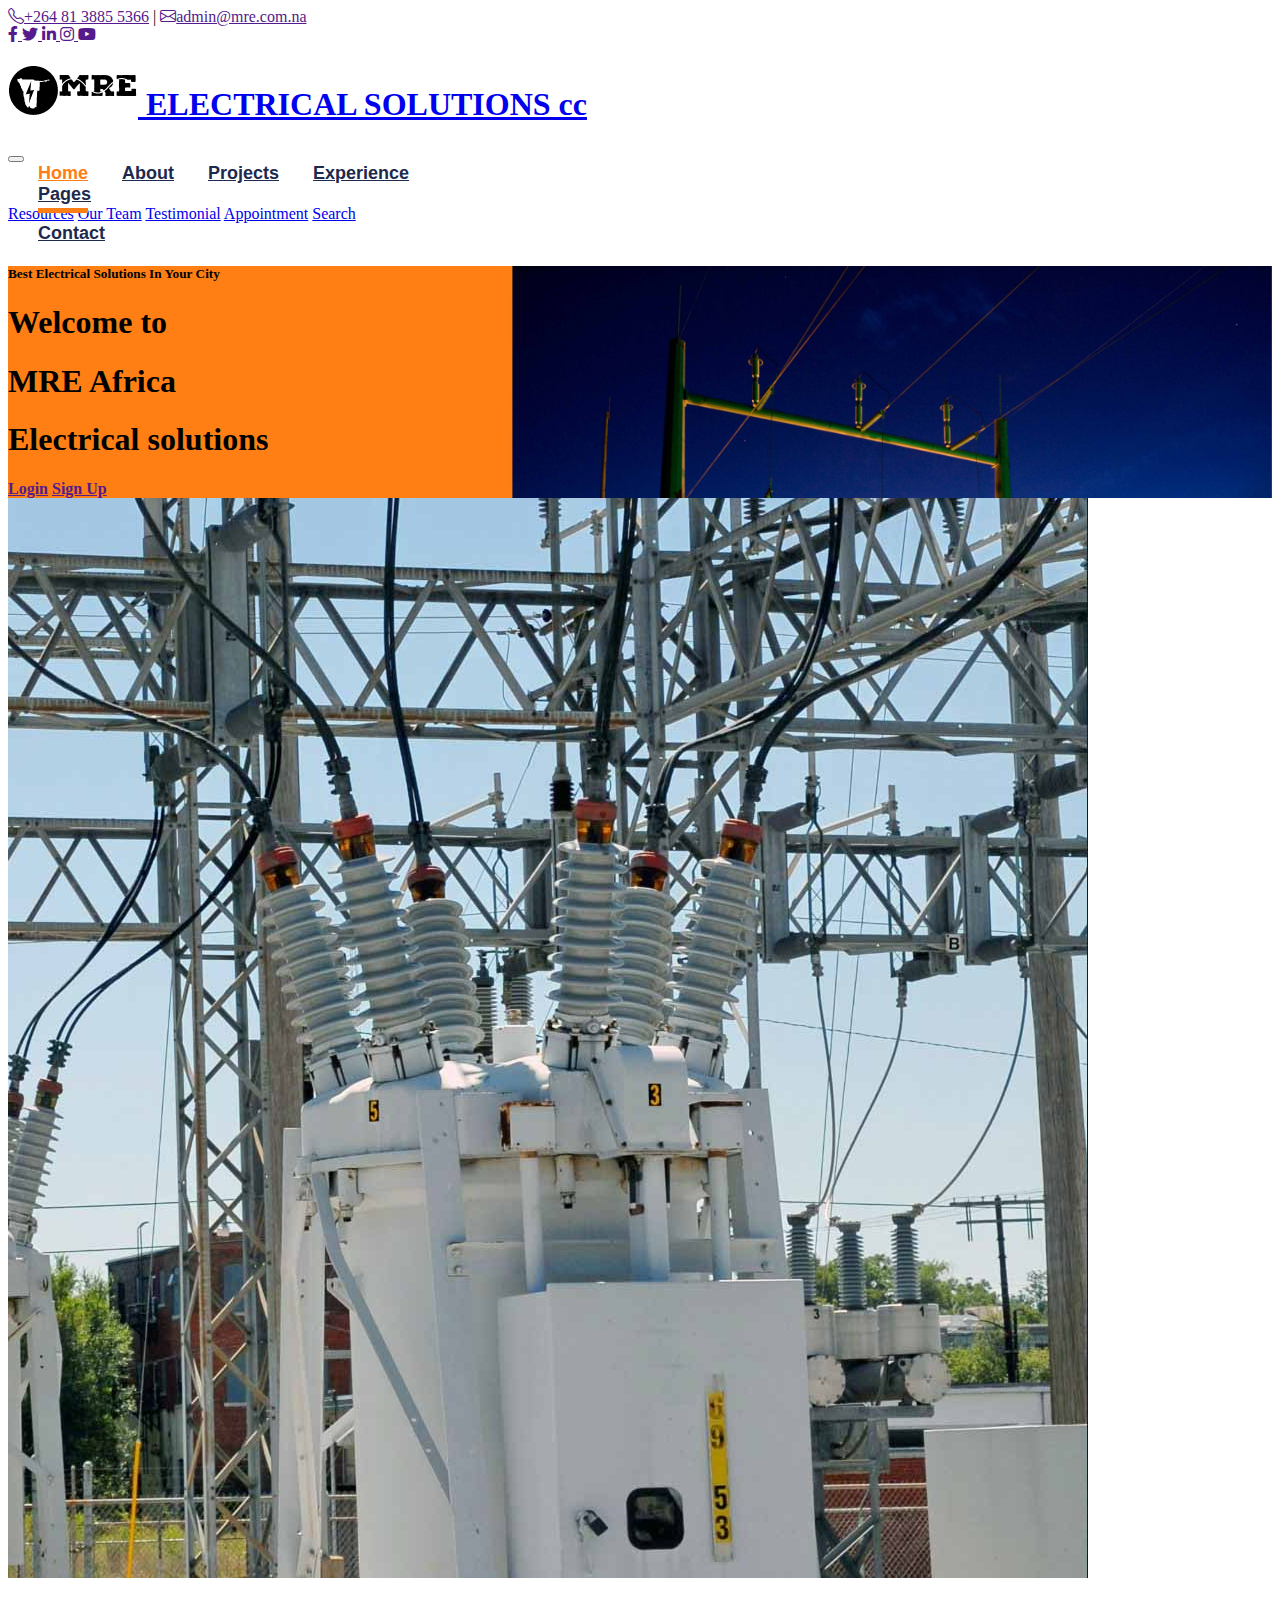
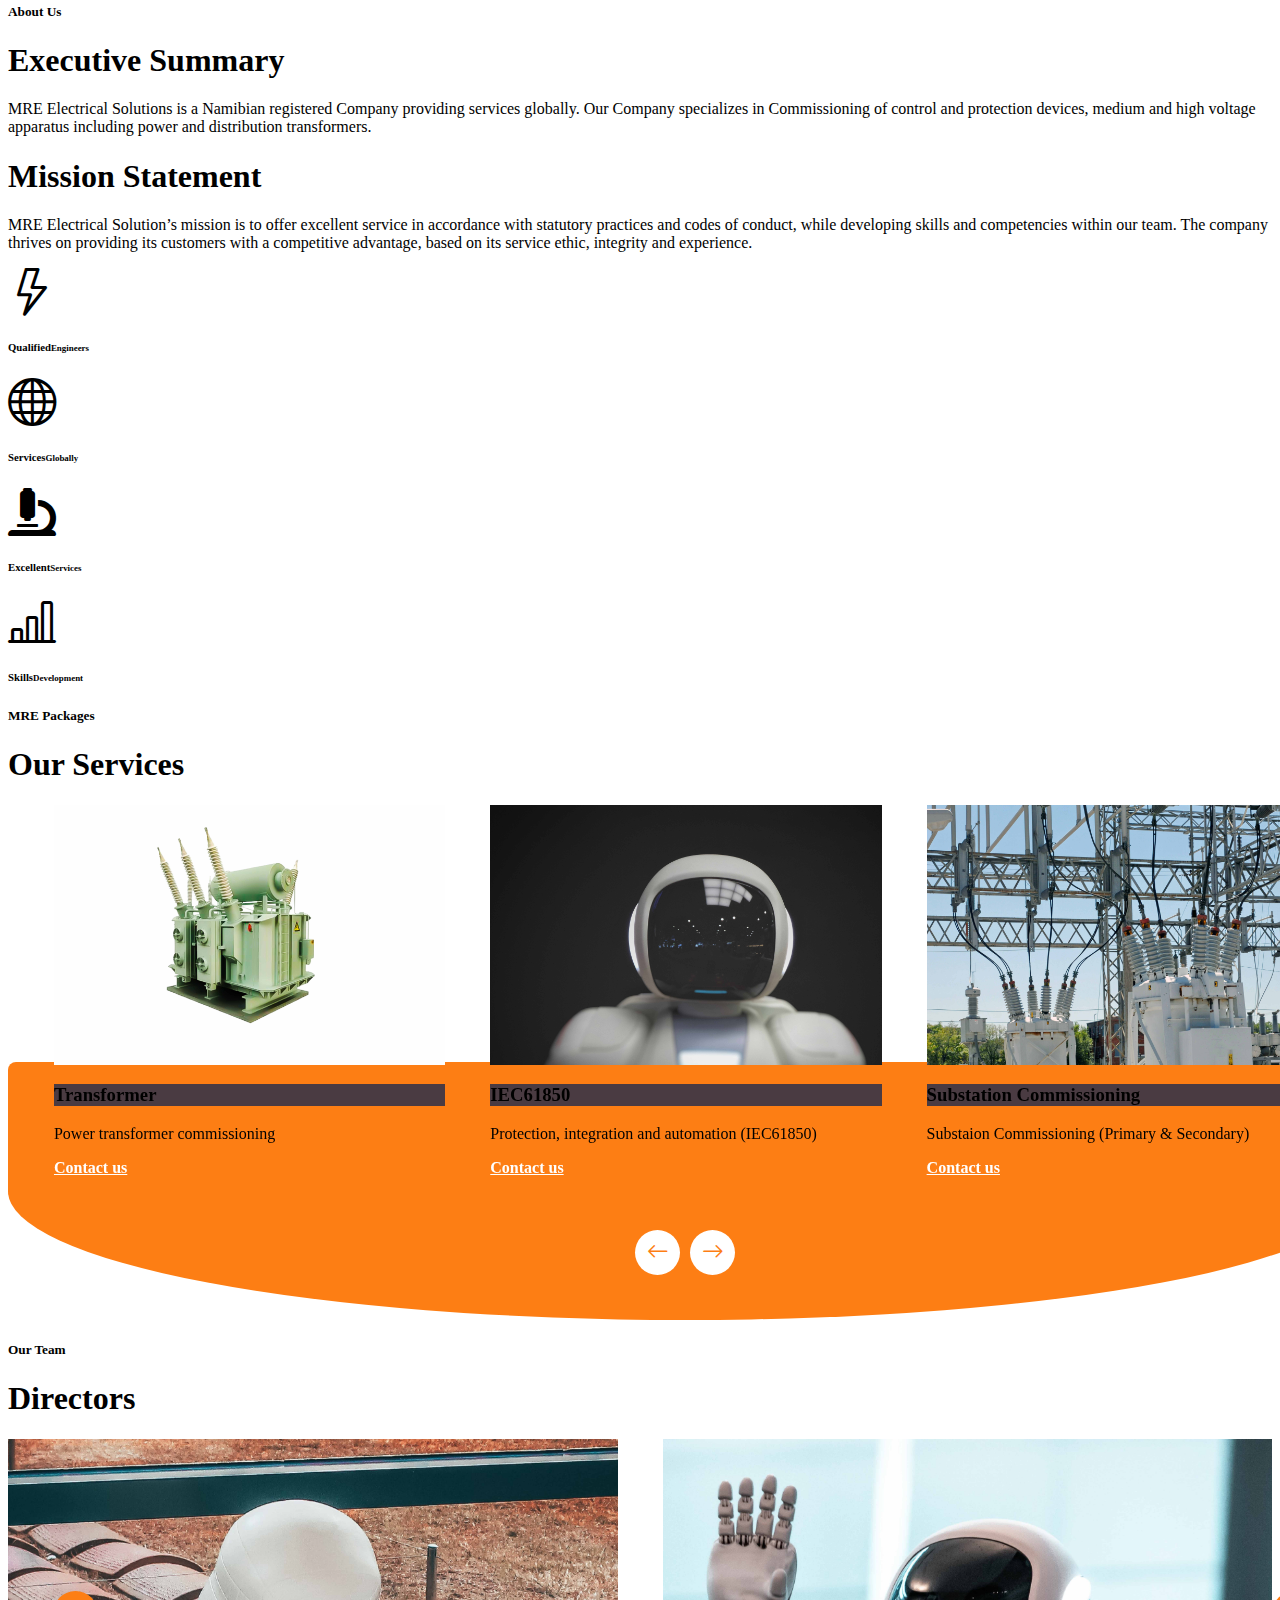
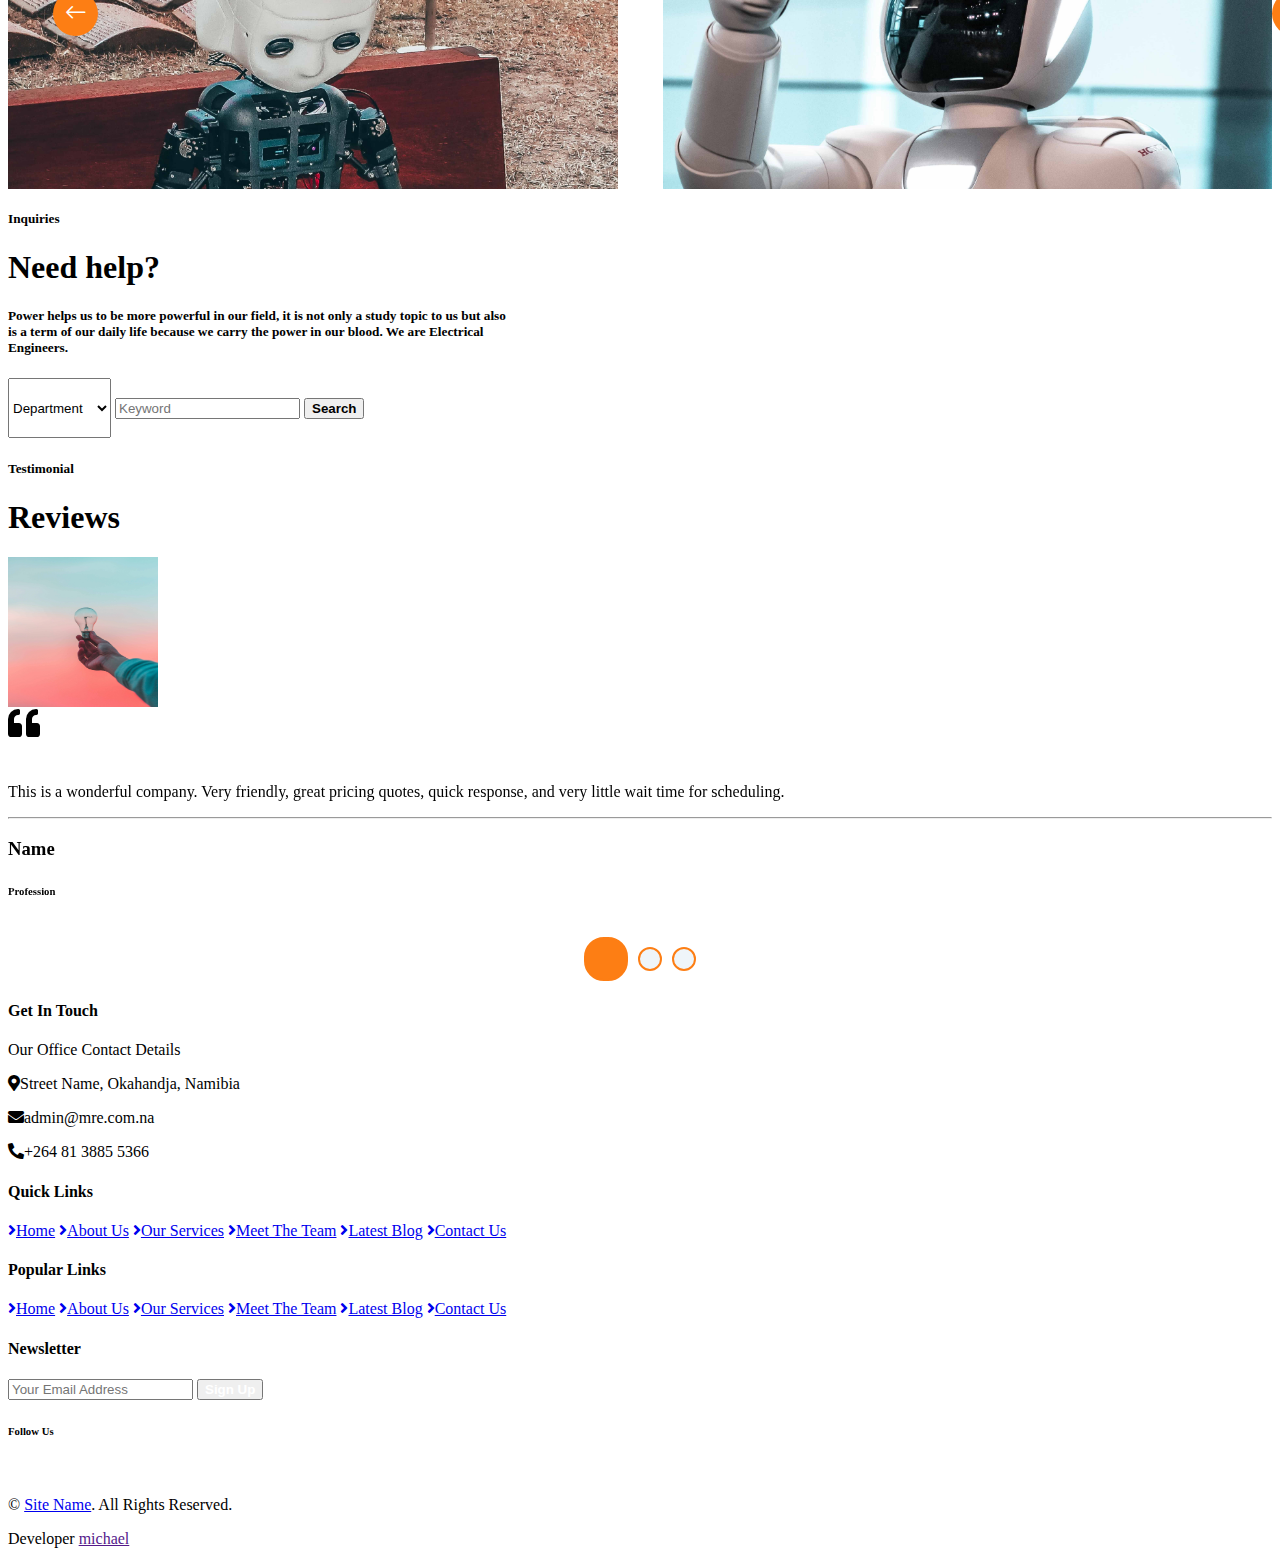
==== commit 8d20f30e: "Add files via upload" ====
--- a/index.html
+++ b/index.html
@@ -122,13 +122,13 @@
     <!-- Hero End -->
 
 
-    <!-- About Start -->
+    <!-- mre about Start -->
     <div class="container-fluid py-5">
         <div class="container">
             <div class="row gx-5">
                 <div class="col-lg-5 mb-5 mb-lg-0" style="min-height: 500px;">
                     <div class="position-relative h-100">
-                        <img class="position-absolute w-100 h-100 rounded" src="img/about.png" style="object-fit: cover;">
+                        <img class="position-absolute w-100 h-100 rounded" src="img/about/about.jpg" style="object-fit: cover;">
                     </div>
                 </div>
                 <div class="col-lg-7">
@@ -173,9 +173,9 @@
             </div>
         </div>
     </div>
-    <!-- About End -->
-
-    <!-- Pricing Plan Start -->
+    <!-- mre about End -->
+
+    <!-- mre service start -->
     <div class="container-fluid py-5">
         <div class="container">
             <div class="text-center mx-auto mb-5" style="max-width: 500px;">
@@ -185,7 +185,7 @@
             <div class="owl-carousel price-carousel position-relative" style="padding: 0 45px 45px 45px;">
                 <div class="bg-light rounded text-center">
                     <div class="position-relative">
-                        <img class="img-fluid rounded-top" src="img/price-1.png" alt="">
+                        <img class="img-fluid rounded-top" src="img/work/work-1.jpg" alt="">
                         <div class="position-absolute w-100 h-100 top-50 start-50 translate-middle rounded-top d-flex flex-column align-items-center justify-content-center" style="background: rgba(29, 42, 77, .8);">
                             <h3 class="text-white">Transformer</h3>
                         </div>
@@ -197,7 +197,7 @@
                 </div>
                 <div class="bg-light rounded text-center">
                     <div class="position-relative">
-                        <img class="img-fluid rounded-top" src="img/price-2.png" alt="">
+                        <img class="img-fluid rounded-top" src="img/work/work-2.jpg" alt="">
                         <div class="position-absolute w-100 h-100 top-50 start-50 translate-middle rounded-top d-flex flex-column align-items-center justify-content-center" style="background: rgba(29, 42, 77, .8);">
                             <h3 class="text-white">IEC61850</h3>
                         </div>
@@ -209,7 +209,7 @@
                 </div>
                 <div class="bg-light rounded text-center">
                     <div class="position-relative">
-                        <img class="img-fluid rounded-top" src="img/price-3.png" alt="">
+                        <img class="img-fluid rounded-top" src="img/work/work-3.jpg" alt="">
                         <div class="position-absolute w-100 h-100 top-50 start-50 translate-middle rounded-top d-flex flex-column align-items-center justify-content-center" style="background: rgba(29, 42, 77, .8);">
                             <h3 class="text-white">Substation Commissioning</h3>
                         </div>
@@ -221,7 +221,7 @@
                 </div>
                 <div class="bg-light rounded text-center">
                     <div class="position-relative">
-                        <img class="img-fluid rounded-top" src="img/price-4.png" alt="">
+                        <img class="img-fluid rounded-top" src="img/work/work-4.jpg" alt="">
                         <div class="position-absolute w-100 h-100 top-50 start-50 translate-middle rounded-top d-flex flex-column align-items-center justify-content-center" style="background: rgba(29, 42, 77, .8);">
                             <h3 class="text-white">Sales, Supply & Installation</h3>
                         </div>
@@ -233,7 +233,7 @@
                 </div>
                 <div class="bg-light rounded text-center">
                     <div class="position-relative">
-                        <img class="img-fluid rounded-top" src="img/price-5.png" alt="">
+                        <img class="img-fluid rounded-top" src="img/work/work-5.jpg" alt="">
                         <div class="position-absolute w-100 h-100 top-50 start-50 translate-middle rounded-top d-flex flex-column align-items-center justify-content-center" style="background: rgba(29, 42, 77, .8);">
                             <h3 class="text-white">Maintenance & Refurbishment</h3>
                         </div>
@@ -245,7 +245,7 @@
                 </div>
                 <div class="bg-light rounded text-center">
                     <div class="position-relative">
-                        <img class="img-fluid rounded-top" src="img/price-6.png" alt="">
+                        <img class="img-fluid rounded-top" src="img/work/work-6.jpg" alt="">
                         <div class="position-absolute w-100 h-100 top-50 start-50 translate-middle rounded-top d-flex flex-column align-items-center justify-content-center" style="background: rgba(29, 42, 77, .8);">
                             <h3 class="text-white">Protection & Refurbishment</h3>
                         </div>
@@ -257,7 +257,7 @@
                 </div>
                 <div class="bg-light rounded text-center">
                     <div class="position-relative">
-                        <img class="img-fluid rounded-top" src="img/price-7.png" alt="">
+                        <img class="img-fluid rounded-top" src="img/work/work-7.jpg" alt="">
                         <div class="position-absolute w-100 h-100 top-50 start-50 translate-middle rounded-top d-flex flex-column align-items-center justify-content-center" style="background: rgba(29, 42, 77, .8);">
                             <h3 class="text-white">Protection</h3>
                         </div>
@@ -269,7 +269,7 @@
                 </div>
                 <div class="bg-light rounded text-center">
                     <div class="position-relative">
-                        <img class="img-fluid rounded-top" src="img/price-8.png" alt="">
+                        <img class="img-fluid rounded-top" src="img/work/work-8.jpg" alt="">
                         <div class="position-absolute w-100 h-100 top-50 start-50 translate-middle rounded-top d-flex flex-column align-items-center justify-content-center" style="background: rgba(29, 42, 77, .8);">
                             <h3 class="text-white">Routine maintenance</h3>
                         </div>
@@ -281,7 +281,7 @@
                 </div>
                 <div class="bg-light rounded text-center">
                     <div class="position-relative">
-                        <img class="img-fluid rounded-top" src="img/price-9.png" alt="">
+                        <img class="img-fluid rounded-top" src="img/work/work-9.jpg" alt="">
                         <div class="position-absolute w-100 h-100 top-50 start-50 translate-middle rounded-top d-flex flex-column align-items-center justify-content-center" style="background: rgba(29, 42, 77, .8);">
                             <h3 class="text-white">Electrical design and drawing review</h3>
                         </div>
@@ -293,7 +293,7 @@
                 </div>
                 <div class="bg-light rounded text-center">
                     <div class="position-relative">
-                        <img class="img-fluid rounded-top" src="img/price-10.png" alt="">
+                        <img class="img-fluid rounded-top" src="img/work/work-10.jpg" alt="">
                         <div class="position-absolute w-100 h-100 top-50 start-50 translate-middle rounded-top d-flex flex-column align-items-center justify-content-center" style="background: rgba(29, 42, 77, .8);">
                             <h3 class="text-white">Compile and review test reports</h3>
                         </div>
@@ -305,7 +305,7 @@
                 </div>
                 <div class="bg-light rounded text-center">
                     <div class="position-relative">
-                        <img class="img-fluid rounded-top" src="img/price-11.png" alt="">
+                        <img class="img-fluid rounded-top" src="img/work/work-11.jpg" alt="">
                         <div class="position-absolute w-100 h-100 top-50 start-50 translate-middle rounded-top d-flex flex-column align-items-center justify-content-center" style="background: rgba(29, 42, 77, .8);">
                             <h3 class="text-white">Compiling of Cable and wiring Schedules</h3>
                         </div>
@@ -317,7 +317,7 @@
                 </div>
                 <div class="bg-light rounded text-center">
                     <div class="position-relative">
-                        <img class="img-fluid rounded-top" src="img/price-12.png" alt="">
+                        <img class="img-fluid rounded-top" src="img/work/work-12.jpg" alt="">
                         <div class="position-absolute w-100 h-100 top-50 start-50 translate-middle rounded-top d-flex flex-column align-items-center justify-content-center" style="background: rgba(29, 42, 77, .8);">
                             <h3 class="text-white">Project Managemen</h3>
                         </div>
@@ -329,7 +329,7 @@
                 </div>
                 <div class="bg-light rounded text-center">
                     <div class="position-relative">
-                        <img class="img-fluid rounded-top" src="img/price-13.png" alt="">
+                        <img class="img-fluid rounded-top" src="img/work/work-13.jpg" alt="">
                         <div class="position-absolute w-100 h-100 top-50 start-50 translate-middle rounded-top d-flex flex-column align-items-center justify-content-center" style="background: rgba(29, 42, 77, .8);">
                             <h3 class="text-white">Site Management</h3>
                         </div>
@@ -341,7 +341,7 @@
                 </div>
                 <div class="bg-light rounded text-center">
                     <div class="position-relative">
-                        <img class="img-fluid rounded-top" src="img/price-14.png" alt="">
+                        <img class="img-fluid rounded-top" src="img/work/work-14.jpg" alt="">
                         <div class="position-absolute w-100 h-100 top-50 start-50 translate-middle rounded-top d-flex flex-column align-items-center justify-content-center" style="background: rgba(29, 42, 77, .8);">
                             <h3 class="text-white">Gas Insulated Switchgear (GIS)</h3>
                         </div>
@@ -353,7 +353,7 @@
                 </div>
                 <div class="bg-light rounded text-center">
                     <div class="position-relative">
-                        <img class="img-fluid rounded-top" src="img/price-15.png" alt="">
+                        <img class="img-fluid rounded-top" src="img/work/work-15.jpg" alt="">
                         <div class="position-absolute w-100 h-100 top-50 start-50 translate-middle rounded-top d-flex flex-column align-items-center justify-content-center" style="background: rgba(29, 42, 77, .8);">
                             <h3 class="text-white">Protection Panel</h3>
                         </div>
@@ -365,7 +365,7 @@
                 </div>
                 <div class="bg-light rounded text-center">
                     <div class="position-relative">
-                        <img class="img-fluid rounded-top" src="img/price-16.png" alt="">
+                        <img class="img-fluid rounded-top" src="img/work/work-16.jpg" alt="">
                         <div class="position-absolute w-100 h-100 top-50 start-50 translate-middle rounded-top d-flex flex-column align-items-center justify-content-center" style="background: rgba(29, 42, 77, .8);">
                             <h3 class="text-white">YMK Panel</h3>
                         </div>
@@ -377,7 +377,7 @@
                 </div>
                 <div class="bg-light rounded text-center">
                     <div class="position-relative">
-                        <img class="img-fluid rounded-top" src="img/price-17.png" alt="">
+                        <img class="img-fluid rounded-top" src="img/work/work-17.jpg" alt="">
                         <div class="position-absolute w-100 h-100 top-50 start-50 translate-middle rounded-top d-flex flex-column align-items-center justify-content-center" style="background: rgba(29, 42, 77, .8);">
                             <h3 class="text-white">Substation AC & DC design</h3>
                         </div>
@@ -389,7 +389,7 @@
                 </div>
                 <div class="bg-light rounded text-center">
                     <div class="position-relative">
-                        <img class="img-fluid rounded-top" src="img/price-18.png" alt="">
+                        <img class="img-fluid rounded-top" src="img/work/work-18.jpg" alt="">
                         <div class="position-absolute w-100 h-100 top-50 start-50 translate-middle rounded-top d-flex flex-column align-items-center justify-content-center" style="background: rgba(29, 42, 77, .8);">
                             <h3 class="text-white">Overhead line Protection testing</h3>
                         </div>
@@ -402,10 +402,10 @@
             </div>
         </div>
     </div>
-    <!-- Pricing Plan End -->
-
-
-    <!-- Team Start -->
+    <!-- mre service end -->
+
+
+    <!-- mre Director Start -->
     <div class="container-fluid py-5">
         <div class="container">
             <div class="text-center mx-auto mb-5" style="max-width: 500px;">
@@ -416,7 +416,7 @@
                 <div class="team-item">
                     <div class="row g-0 bg-light rounded overflow-hidden">
                         <div class="col-12 col-sm-5 h-100">
-                            <img class="img-fluid h-100" src="img/team-1.png" style="object-fit: cover;">
+                            <img class="img-fluid h-100" src="img/directors/team-1.jpg" style="object-fit: cover;">
                         </div>
                         <div class="col-12 col-sm-7 h-100 d-flex flex-column">
                             <div class="mt-auto p-4">
@@ -436,7 +436,7 @@
                 <div class="team-item">
                     <div class="row g-0 bg-light rounded overflow-hidden">
                         <div class="col-12 col-sm-5 h-100">
-                            <img class="img-fluid h-100" src="img/team-2.png" style="object-fit: cover;">
+                            <img class="img-fluid h-100" src="img/directors/team-2.jpg" style="object-fit: cover;">
                         </div>
                         <div class="col-12 col-sm-7 h-100 d-flex flex-column">
                             <div class="mt-auto p-4">
@@ -456,7 +456,7 @@
                 <div class="team-item">
                     <div class="row g-0 bg-light rounded overflow-hidden">
                         <div class="col-12 col-sm-5 h-100">
-                            <img class="img-fluid h-100" src="img/team-3.png" style="object-fit: cover;">
+                            <img class="img-fluid h-100" src="img/directors/team-3.jpg" style="object-fit: cover;">
                         </div>
                         <div class="col-12 col-sm-7 h-100 d-flex flex-column">
                             <div class="mt-auto p-4">
@@ -476,7 +476,7 @@
             </div>
         </div>
     </div>
-    <!-- Team End -->
+    <!-- mre Director End -->
 
 
     <!-- Search Start -->
@@ -485,8 +485,7 @@
             <div class="text-center mx-auto mb-5" style="max-width: 500px;">
                 <h5 class="d-inline-block text-white text-uppercase border-bottom border-5">Inquiries</h5>
                 <h1 class="display-4 mb-4">Need help?</h1>
-                <h5 class="text-white fw-normal">Power helps us to be more powerful in our field, it is not only a study topic to us but also is a term of our 
-daily life because we carry the power in our blood. We are Electrical Engineers.</h5>
+                <h5 class="text-white fw-normal">Power helps us to be more powerful in our field, it is not only a study topic to us but also is a term of our daily life because we carry the power in our blood. We are Electrical Engineers.</h5>
             </div>
             <div class="mx-auto" style="width: 100%; max-width: 600px;">
                 <div class="input-group">
@@ -517,7 +516,7 @@
                     <div class="owl-carousel testimonial-carousel">
                         <div class="testimonial-item text-center">
                             <div class="position-relative mb-5">
-                                <img class="img-fluid rounded-circle mx-auto" src="img/testimonial-1.jpg" alt="">
+                                <img class="img-fluid rounded-circle mx-auto" src="img/testimonials/test-1.jpg" alt="">
                                 <div class="position-absolute top-100 start-50 translate-middle d-flex align-items-center justify-content-center bg-white rounded-circle" style="width: 60px; height: 60px;">
                                     <i class="fa fa-quote-left fa-2x text-primary"></i>
                                 </div>
@@ -529,7 +528,7 @@
                         </div>
                         <div class="testimonial-item text-center">
                             <div class="position-relative mb-5">
-                                <img class="img-fluid rounded-circle mx-auto" src="img/testimonial-2.jpg" alt="">
+                                <img class="img-fluid rounded-circle mx-auto" src="img/testimonials/test-2.jpg" alt="">
                                 <div class="position-absolute top-100 start-50 translate-middle d-flex align-items-center justify-content-center bg-white rounded-circle" style="width: 60px; height: 60px;">
                                     <i class="fa fa-quote-left fa-2x text-primary"></i>
                                 </div>
@@ -541,7 +540,7 @@
                         </div>
                         <div class="testimonial-item text-center">
                             <div class="position-relative mb-5">
-                                <img class="img-fluid rounded-circle mx-auto" src="img/testimonial-3.jpg" alt="">
+                                <img class="img-fluid rounded-circle mx-auto" src="img/testimonials/test-3.jpg" alt="">
                                 <div class="position-absolute top-100 start-50 translate-middle d-flex align-items-center justify-content-center bg-white rounded-circle" style="width: 60px; height: 60px;">
                                     <i class="fa fa-quote-left fa-2x text-primary"></i>
                                 </div>
--- a/css/style.css
+++ b/css/style.css
@@ -97,7 +97,7 @@
 }
 
 .hero-header {
-    background: url(../img/hero.png) top right no-repeat;
+    background: url(../img/hero.jpg) top right no-repeat;
     background-size: cover;
 }
 
